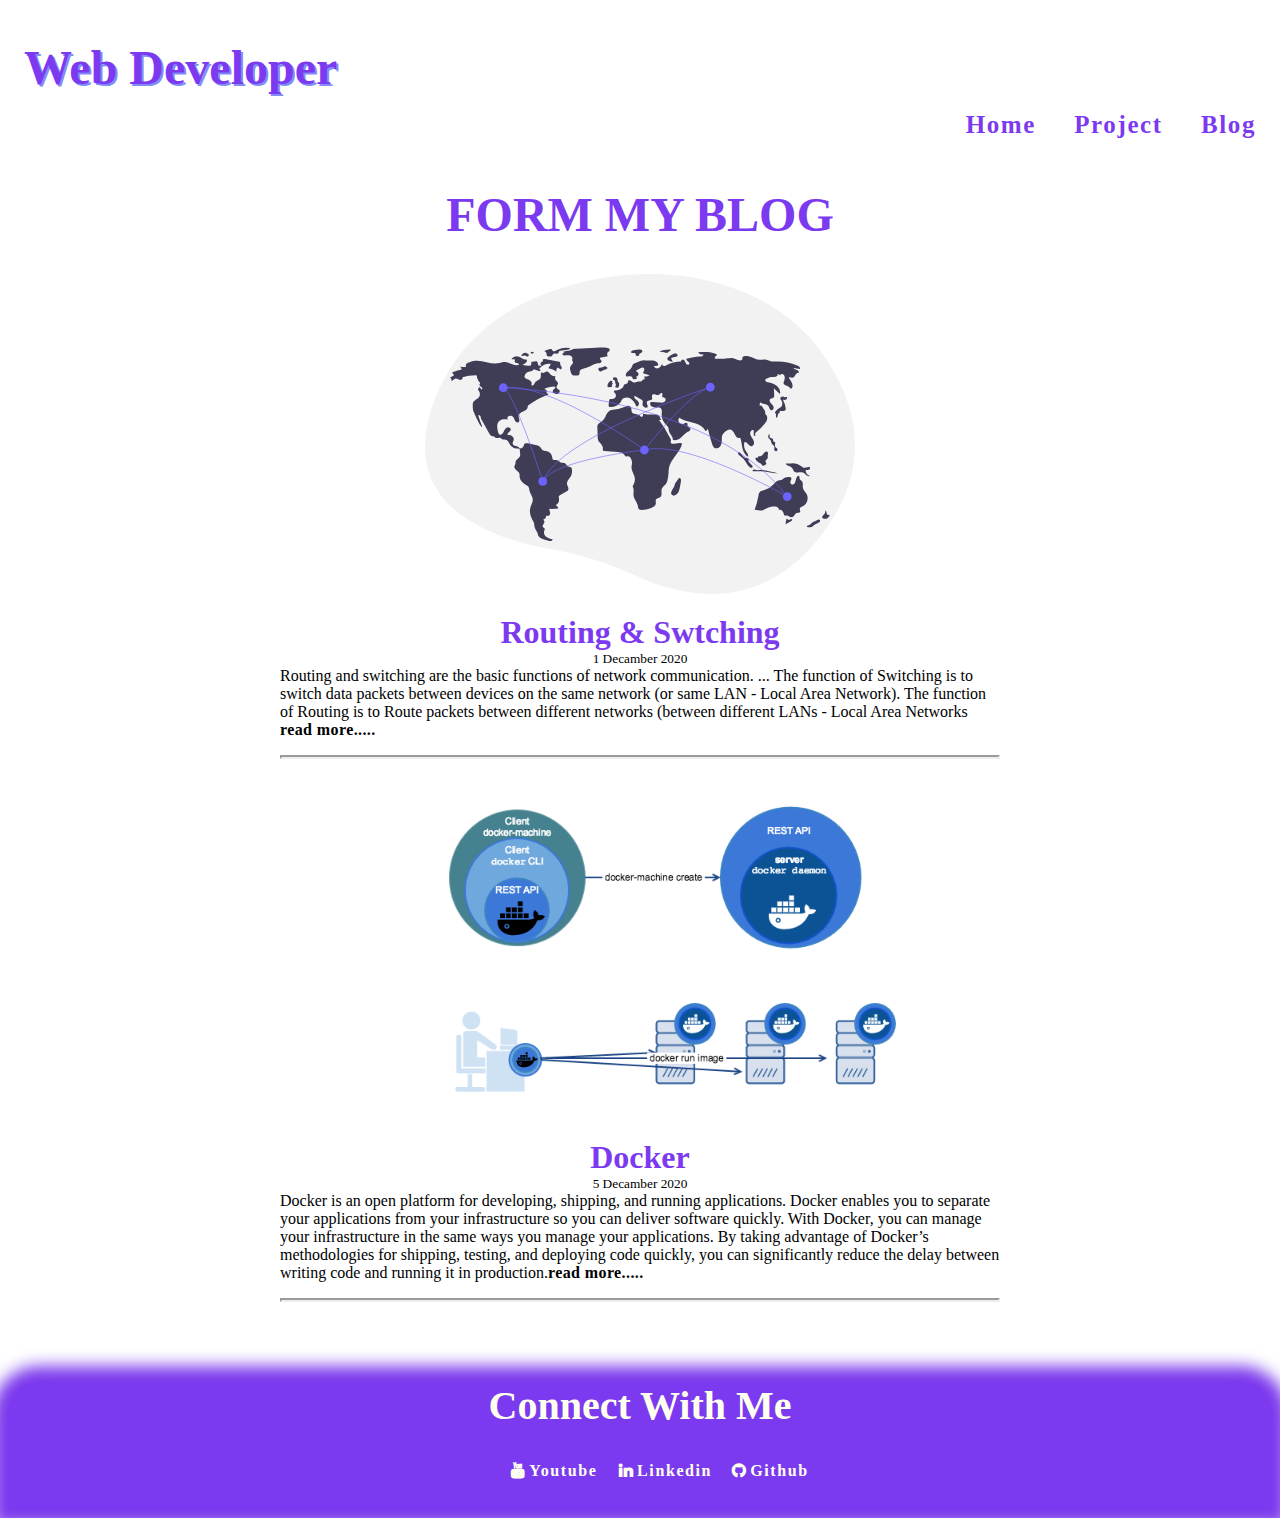
==== blog.html @ 0ab104fb "portfolio" ====
<!DOCTYPE html>
<html lang="en">

<head>
    <meta charset="UTF-8">
    <meta name="viewport" content="width=device-width, initial-scale=1.0">
    <title>welcome to this web </title>
    <link rel="stylesheet" href="style.css">
    <link rel="stylesheet" href="https://cdnjs.cloudflare.com/ajax/libs/font-awesome/4.7.0/css/font-awesome.min.css">
    <link rel="stylesheet" href="./style.css">
</head>
<!-- container -->

<body>
    <nav class="container">
        <div>
            <h1 class="h1head">Web Developer
            </h1>

            <ul class="ulist">
                <li class="uitem">
                    <a href="index.html">Home</a>
                </li>
                <li class="uitem">
                    <a class="ulink" href="project.html">Project</a>
                </li>
                <li class="uitem">
                    <a class="ulink" href="blog.html">Blog</a>
                </li>
            </ul>
        </div>
    </nav>
    <div>
        <h4 class="h1sec1 header"; style="margin-top: 2rem; font-size: 3rem;">FORM MY BLOG</h4>  

    </div>
    <div class="blog-section">
        <div class="project1"> <img class="project123"  src="blog1.svg" alt="404">  </div>
        <h5 class="h1sec1 header" style="font-size: xx-large;">Routing & Swtching</h5>
        <small style="text-align: center;">1 Decamber 2020</small>
        <p class="blogsec">  Routing and switching are the basic functions of network communication. ... The function of Switching is to switch data packets between devices on the same network (or same LAN - Local Area Network). The function of Routing is to Route packets between different networks (between different LANs - Local Area Networks <span>  <b><a style="letter-spacing: 0.40px;" href="https://www.cisco.com/c/en_in/index.html">read more.....</a></b></span></p>
    </div>
    <hr class="hr">
    <div class="blog-section">
        <div class="project1"> <img class="project123"  src="dockerblog.png" alt="404">  </div>
        <h5 class="h1sec1 header" style="font-size: xx-large;">Docker</h5>
        <small style="text-align: center;">5 Decamber 2020</small>
        <p class="blogsec"> Docker is an open platform for developing, shipping, and running applications. Docker enables you to separate your applications from your infrastructure so you can deliver software quickly. With Docker, you can manage your infrastructure in the same ways you manage your applications. By taking advantage of Docker’s methodologies for shipping, testing, and deploying code quickly, you can significantly reduce the delay between writing code and running it in production.<b><a style="letter-spacing: 0.40px;" href="https://www.docker.com/">read more.....</a></b></span></p>
    </div>
    <hr class="hr">





















     <!-- footer -->
     <footer class="footer">
        <div>
             <h2 class="footer-header">Connect With Me</h2>
   
             <ul  class="footer-body"> 
               <li class="list-item  fa fa-youtube">
                <a href="">Youtube </a>
   
               </li>
               <li  class="list-item  fa fa-linkedin">
                   <a href="">Linkedin</a>
               </li>
               <li  class="list-item  fa fa-github">
                   <a href="https://github.com/Ankit1999Raikwar">Github</a>
               </li>
   
   
             </ul>
        </div>
   
   
       </footer>
---- style.css ----
@import url("https://fonts.googleapis.com/css2?family=Noto+Sans+TC&display=swap");

:root {
   --primary-color : #7c3af0;
   --secondary-color: #6b7280;
}
/* container */
.container{
    border-bottom-left-radius: 1rem;
   font-weight: bolder;
   color: var(--primary-color);
   


}
a {
    text-decoration: none;
    color: var(--primary);
    text-transform: none;
    letter-spacing: 0.1rem;
}
  .container .h1head {
     padding-top: 0.5rem;
     margin-bottom: 0px;
     padding-bottom: 0px;
     font-size: 3rem;
     padding-left: 1rem;
     text-shadow: 2px 2px #818CF8;
     
    }
  .container .ulist{
        list-style: none;
        text-align: right;  
        

    }
    .container  .ulist .uitem {
            display: inline;
            margin: 0.5rem 1rem;
            
            font-size: 25px;
            
         
           }
    
    .container .ulist .uitem:hover{
          background-color: #818CF8;
          border-radius: 1px;
          
          
        

    }
    .container .ulist .uitem:active{
        color: lightcoral;
        
    } 
   /* header */
   .div1{
    
       margin: 0.5rem 0.5rem;
       padding-right: 1rem;
       height: 53rem;
       width: 53rem;
       
       float: right;
     }
   .div2{
     padding-top: 10rem;
     padding-left: 2rem;
     margin-left: 0.5px;
    }
   .headerh1 {
    color: #7c3af0;
    padding-top: 7rem;
    font-size: 16rem;
    text-align: center;
    margin: auto;
    padding-bottom: 0rem;
    text-shadow: 5px 2px #818CF8;
    }
  .p2 {
    font-size: 4rem;
    font-weight: bolder;
    color: #7c3af0;
    padding-top: 0rem;
     margin: 0rem;
  word-spacing: 0rem;
}
 .p3 {
    padding-top: 0rem;
    margin: 0rem;
    word-spacing: 0rem;
    color: #7c3af0;
    font-weight: bold;
}
/* section (technology) */
.h1sec1 {
    text-align: center;
    margin-top: 14rem;
    font-size: 5rem;
    font-weight: bolder;
    color: var(--primary-color);
}
.h1sec1 .logotech{
    width: 100px;
    height: 100px;
    float: inline-end;
    box-shadow: 0rem 0rem 1rem 1rem ;
}
.section{
    text-align: center;
    box-shadow: 0rem 0rem 0.5rem 0.5rem #E5E7EB;
    padding: 1rem;
    margin: 2rem 7rem;
    border-radius: 1rem;
    
}
.section .sech3{
    font-weight: bolder;
    color: var(--primary-color);
    margin-top: 0px;
    font-size: 2rem;

}
.section .seclink{
        text-decoration: none;
        color: white;
        background-color: var(--primary-color);
        width: max-content;
        min-width: 140px;
        margin-right: 55rem;
        border-radius: 0.5rem;
        padding: 0.5rem 1rem 0.5rem 1rem;
}
.section .secp{
    font-family: Cursive;
    color: var(--secondary-color);
    font-size: 1.25rem;
}
/* footer */
.footer{
    background-color: var(--primary-color);
    max-height: 20rem;
    height: 8rem;
    margin-top: 5rem;
    border-top-left-radius: 2rem;
    border-top-right-radius: 2rem;
    box-shadow: 0rem 0rem 1rem 1rem  #7C3AED;
}
.footer .footer-header{
    text-align: center;
    font-weight: bolder;
    font-size: 2.5rem;
    color: ivory;
}
.footer .footer-body{
       list-style: none;
       text-align: center;

}
.footer .footer-body .list-item{
    display: inline;
    padding: 0.5rem 0.5rem;
    font-weight: bolder;
    color: ivory;
}
/*project css  */
.header{
   padding-top: 1rem;
   margin: auto;
   text-align: center;   

}
.project1{
   text-align: center;
   display: block;
  
}
.project1 .project12:hover{ 
    border: 1px solid #777; 

}
.project1 .project-header{
   font-weight: bold;
   font-size: 2rem;
   color: var(--primary-color);


}
.project1 .para{
   font-family: cursive;
   color: var(--secondary-color);

}
.project1 .prolink{
        text-decoration: none;
        color: white;
        background-color: var(--primary-color);
        width: max-content;
        min-width: 40px;
        margin-right: 4rem;
        border-radius: 1rem;
        
        padding: 0.5rem 1rem 0.5rem 1rem;
}
.project1 .project123{
    margin-top: 2rem;
     width 20rem;
    height: 20rem;
   padding: auto;
}
.project1 .project123:hover{ 
    border: 1px solid #777; 

}
.hr{
   margin-inline-start: 17rem;
   margin-inline-end: 17rem;
   margin-top: 1rem;
   border-width: 2px;
}
.blog-section {
    display: flex;
    flex-direction: column;
}

/* blog1 */
.blogsec{
    padding: 0px 12rem;
    margin: 0px 5rem;
    font-family: Roboto;


}
---- style.css ----
@import url("https://fonts.googleapis.com/css2?family=Noto+Sans+TC&display=swap");

:root {
   --primary-color : #7c3af0;
   --secondary-color: #6b7280;
}
/* container */
.container{
    border-bottom-left-radius: 1rem;
   font-weight: bolder;
   color: var(--primary-color);
   


}
a {
    text-decoration: none;
    color: var(--primary);
    text-transform: none;
    letter-spacing: 0.1rem;
}
  .container .h1head {
     padding-top: 0.5rem;
     margin-bottom: 0px;
     padding-bottom: 0px;
     font-size: 3rem;
     padding-left: 1rem;
     text-shadow: 2px 2px #818CF8;
     
    }
  .container .ulist{
        list-style: none;
        text-align: right;  
        

    }
    .container  .ulist .uitem {
            display: inline;
            margin: 0.5rem 1rem;
            
            font-size: 25px;
            
         
           }
    
    .container .ulist .uitem:hover{
          background-color: #818CF8;
          border-radius: 1px;
          
          
        

    }
    .container .ulist .uitem:active{
        color: lightcoral;
        
    } 
   /* header */
   .div1{
    
       margin: 0.5rem 0.5rem;
       padding-right: 1rem;
       height: 53rem;
       width: 53rem;
       
       float: right;
     }
   .div2{
     padding-top: 10rem;
     padding-left: 2rem;
     margin-left: 0.5px;
    }
   .headerh1 {
    color: #7c3af0;
    padding-top: 7rem;
    font-size: 16rem;
    text-align: center;
    margin: auto;
    padding-bottom: 0rem;
    text-shadow: 5px 2px #818CF8;
    }
  .p2 {
    font-size: 4rem;
    font-weight: bolder;
    color: #7c3af0;
    padding-top: 0rem;
     margin: 0rem;
  word-spacing: 0rem;
}
 .p3 {
    padding-top: 0rem;
    margin: 0rem;
    word-spacing: 0rem;
    color: #7c3af0;
    font-weight: bold;
}
/* section (technology) */
.h1sec1 {
    text-align: center;
    margin-top: 14rem;
    font-size: 5rem;
    font-weight: bolder;
    color: var(--primary-color);
}
.h1sec1 .logotech{
    width: 100px;
    height: 100px;
    float: inline-end;
    box-shadow: 0rem 0rem 1rem 1rem ;
}
.section{
    text-align: center;
    box-shadow: 0rem 0rem 0.5rem 0.5rem #E5E7EB;
    padding: 1rem;
    margin: 2rem 7rem;
    border-radius: 1rem;
    
}
.section .sech3{
    font-weight: bolder;
    color: var(--primary-color);
    margin-top: 0px;
    font-size: 2rem;

}
.section .seclink{
        text-decoration: none;
        color: white;
        background-color: var(--primary-color);
        width: max-content;
        min-width: 140px;
        margin-right: 55rem;
        border-radius: 0.5rem;
        padding: 0.5rem 1rem 0.5rem 1rem;
}
.section .secp{
    font-family: Cursive;
    color: var(--secondary-color);
    font-size: 1.25rem;
}
/* footer */
.footer{
    background-color: var(--primary-color);
    max-height: 20rem;
    height: 8rem;
    margin-top: 5rem;
    border-top-left-radius: 2rem;
    border-top-right-radius: 2rem;
    box-shadow: 0rem 0rem 1rem 1rem  #7C3AED;
}
.footer .footer-header{
    text-align: center;
    font-weight: bolder;
    font-size: 2.5rem;
    color: ivory;
}
.footer .footer-body{
       list-style: none;
       text-align: center;

}
.footer .footer-body .list-item{
    display: inline;
    padding: 0.5rem 0.5rem;
    font-weight: bolder;
    color: ivory;
}
/*project css  */
.header{
   padding-top: 1rem;
   margin: auto;
   text-align: center;   

}
.project1{
   text-align: center;
   display: block;
  
}
.project1 .project12:hover{ 
    border: 1px solid #777; 

}
.project1 .project-header{
   font-weight: bold;
   font-size: 2rem;
   color: var(--primary-color);


}
.project1 .para{
   font-family: cursive;
   color: var(--secondary-color);

}
.project1 .prolink{
        text-decoration: none;
        color: white;
        background-color: var(--primary-color);
        width: max-content;
        min-width: 40px;
        margin-right: 4rem;
        border-radius: 1rem;
        
        padding: 0.5rem 1rem 0.5rem 1rem;
}
.project1 .project123{
    margin-top: 2rem;
     width 20rem;
    height: 20rem;
   padding: auto;
}
.project1 .project123:hover{ 
    border: 1px solid #777; 

}
.hr{
   margin-inline-start: 17rem;
   margin-inline-end: 17rem;
   margin-top: 1rem;
   border-width: 2px;
}
.blog-section {
    display: flex;
    flex-direction: column;
}

/* blog1 */
.blogsec{
    padding: 0px 12rem;
    margin: 0px 5rem;
    font-family: Roboto;


}
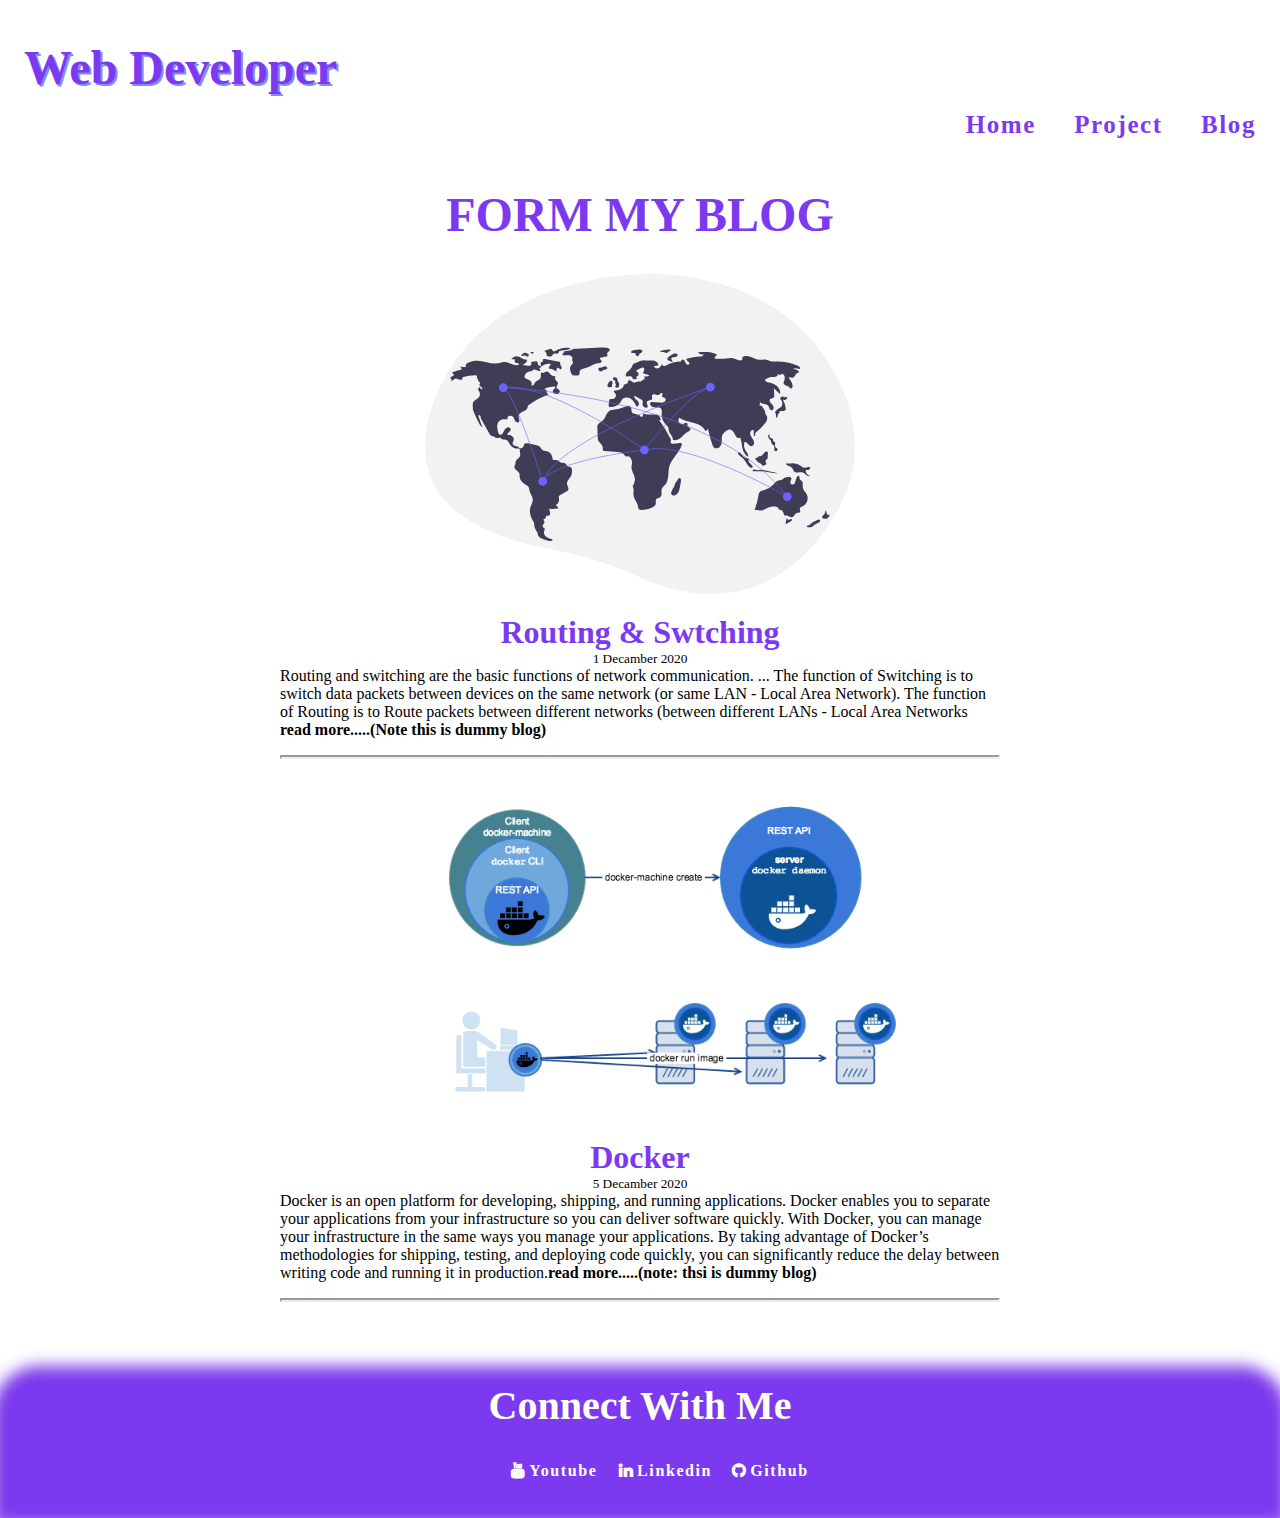
==== commit 36b87f32: "Update blog.html" ====
--- a/blog.html
+++ b/blog.html
@@ -38,14 +38,14 @@
         <div class="project1"> <img class="project123"  src="blog1.svg" alt="404">  </div>
         <h5 class="h1sec1 header" style="font-size: xx-large;">Routing & Swtching</h5>
         <small style="text-align: center;">1 Decamber 2020</small>
-        <p class="blogsec">  Routing and switching are the basic functions of network communication. ... The function of Switching is to switch data packets between devices on the same network (or same LAN - Local Area Network). The function of Routing is to Route packets between different networks (between different LANs - Local Area Networks <span>  <b><a style="letter-spacing: 0.40px;" href="https://www.cisco.com/c/en_in/index.html">read more.....</a></b></span></p>
+        <p class="blogsec">  Routing and switching are the basic functions of network communication. ... The function of Switching is to switch data packets between devices on the same network (or same LAN - Local Area Network). The function of Routing is to Route packets between different networks (between different LANs - Local Area Networks <span>  <b>read more.....(Note this is dummy blog)</b></span></p>
     </div>
     <hr class="hr">
     <div class="blog-section">
         <div class="project1"> <img class="project123"  src="dockerblog.png" alt="404">  </div>
         <h5 class="h1sec1 header" style="font-size: xx-large;">Docker</h5>
         <small style="text-align: center;">5 Decamber 2020</small>
-        <p class="blogsec"> Docker is an open platform for developing, shipping, and running applications. Docker enables you to separate your applications from your infrastructure so you can deliver software quickly. With Docker, you can manage your infrastructure in the same ways you manage your applications. By taking advantage of Docker’s methodologies for shipping, testing, and deploying code quickly, you can significantly reduce the delay between writing code and running it in production.<b><a style="letter-spacing: 0.40px;" href="https://www.docker.com/">read more.....</a></b></span></p>
+        <p class="blogsec"> Docker is an open platform for developing, shipping, and running applications. Docker enables you to separate your applications from your infrastructure so you can deliver software quickly. With Docker, you can manage your infrastructure in the same ways you manage your applications. By taking advantage of Docker’s methodologies for shipping, testing, and deploying code quickly, you can significantly reduce the delay between writing code and running it in production.<b>read more.....(note: thsi is dummy blog)</a></b></span></p>
     </div>
     <hr class="hr">
 
@@ -76,11 +76,11 @@
    
              <ul  class="footer-body"> 
                <li class="list-item  fa fa-youtube">
-                <a href="">Youtube </a>
+                <a href="https://www.youtube.com/channel/UCXTq8WDQR8RSYvtxKNahFTw/featured?view_as=subscriber">Youtube </a>
    
                </li>
                <li  class="list-item  fa fa-linkedin">
-                   <a href="">Linkedin</a>
+                   <a href="https://www.linkedin.com/in/ankit-raikwar">Linkedin</a>
                </li>
                <li  class="list-item  fa fa-github">
                    <a href="https://github.com/Ankit1999Raikwar">Github</a>
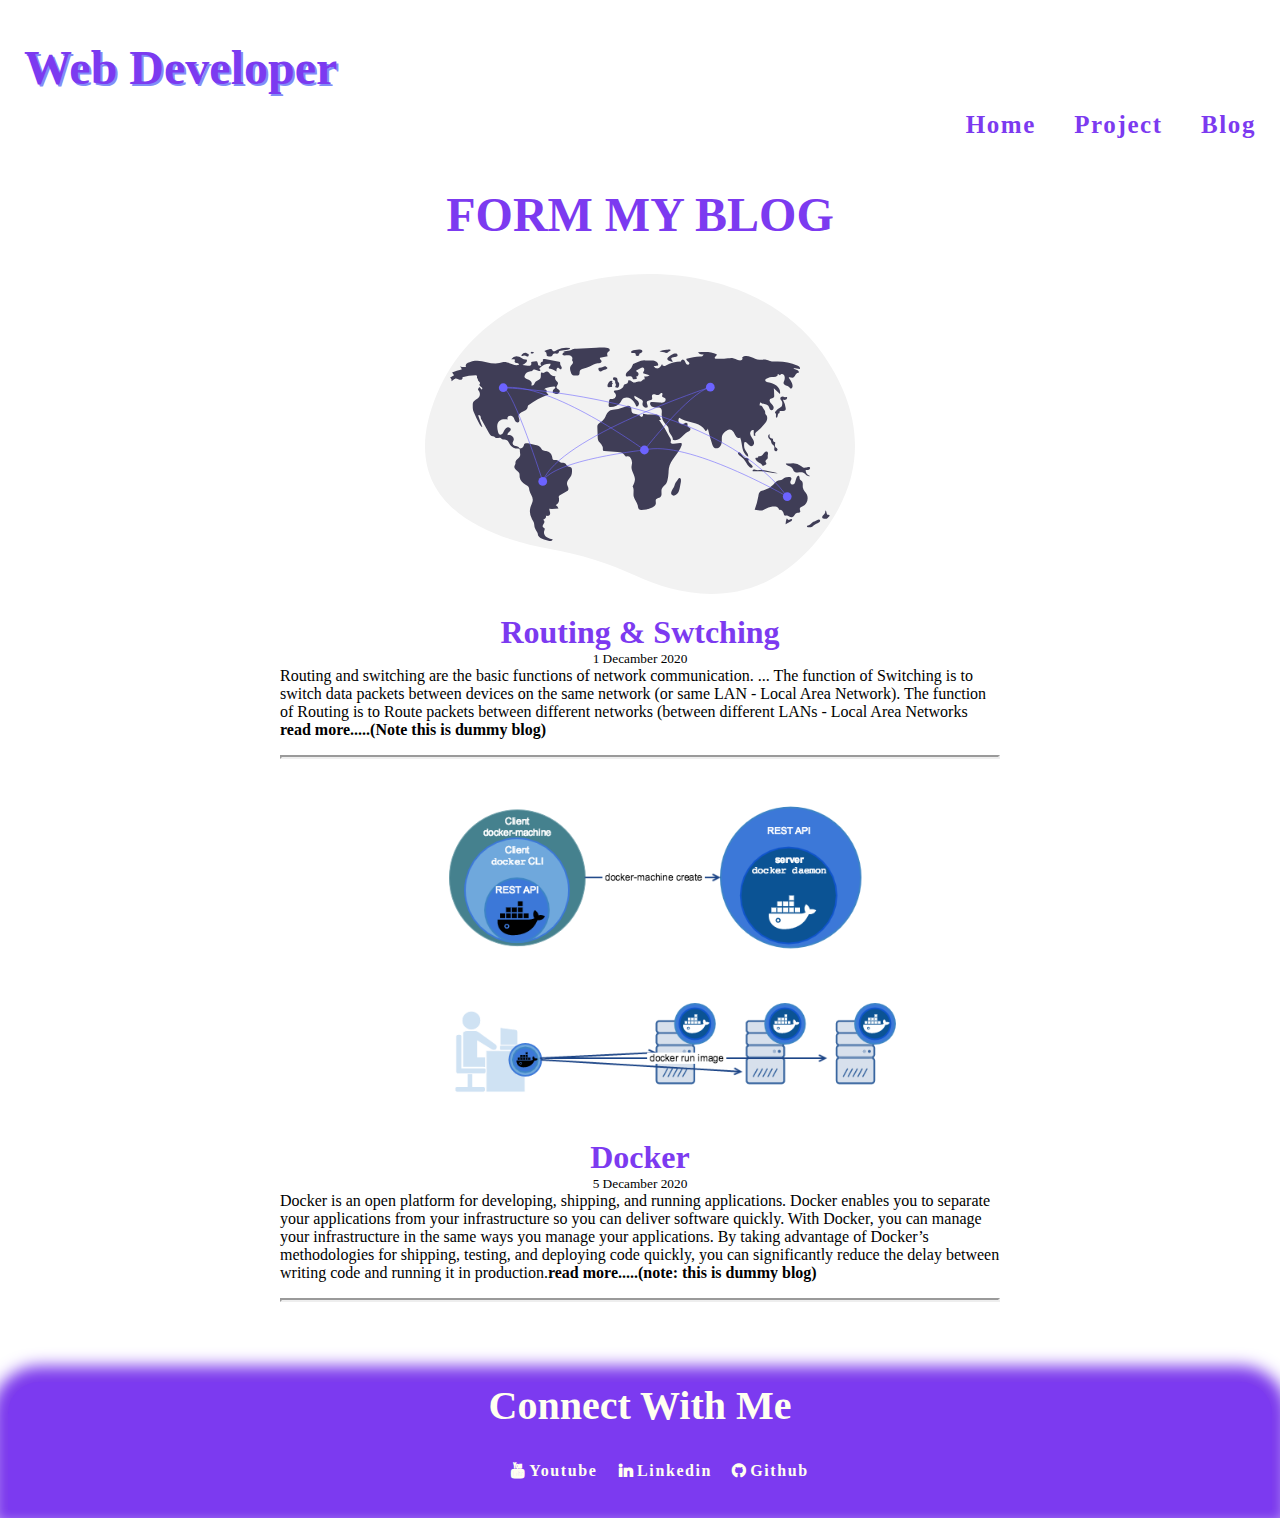
==== commit 67659c51: "Update blog.html" ====
--- a/blog.html
+++ b/blog.html
@@ -45,7 +45,7 @@
         <div class="project1"> <img class="project123"  src="dockerblog.png" alt="404">  </div>
         <h5 class="h1sec1 header" style="font-size: xx-large;">Docker</h5>
         <small style="text-align: center;">5 Decamber 2020</small>
-        <p class="blogsec"> Docker is an open platform for developing, shipping, and running applications. Docker enables you to separate your applications from your infrastructure so you can deliver software quickly. With Docker, you can manage your infrastructure in the same ways you manage your applications. By taking advantage of Docker’s methodologies for shipping, testing, and deploying code quickly, you can significantly reduce the delay between writing code and running it in production.<b>read more.....(note: thsi is dummy blog)</a></b></span></p>
+        <p class="blogsec"> Docker is an open platform for developing, shipping, and running applications. Docker enables you to separate your applications from your infrastructure so you can deliver software quickly. With Docker, you can manage your infrastructure in the same ways you manage your applications. By taking advantage of Docker’s methodologies for shipping, testing, and deploying code quickly, you can significantly reduce the delay between writing code and running it in production.<b>read more.....(note: this is dummy blog)</a></b></span></p>
     </div>
     <hr class="hr">
 
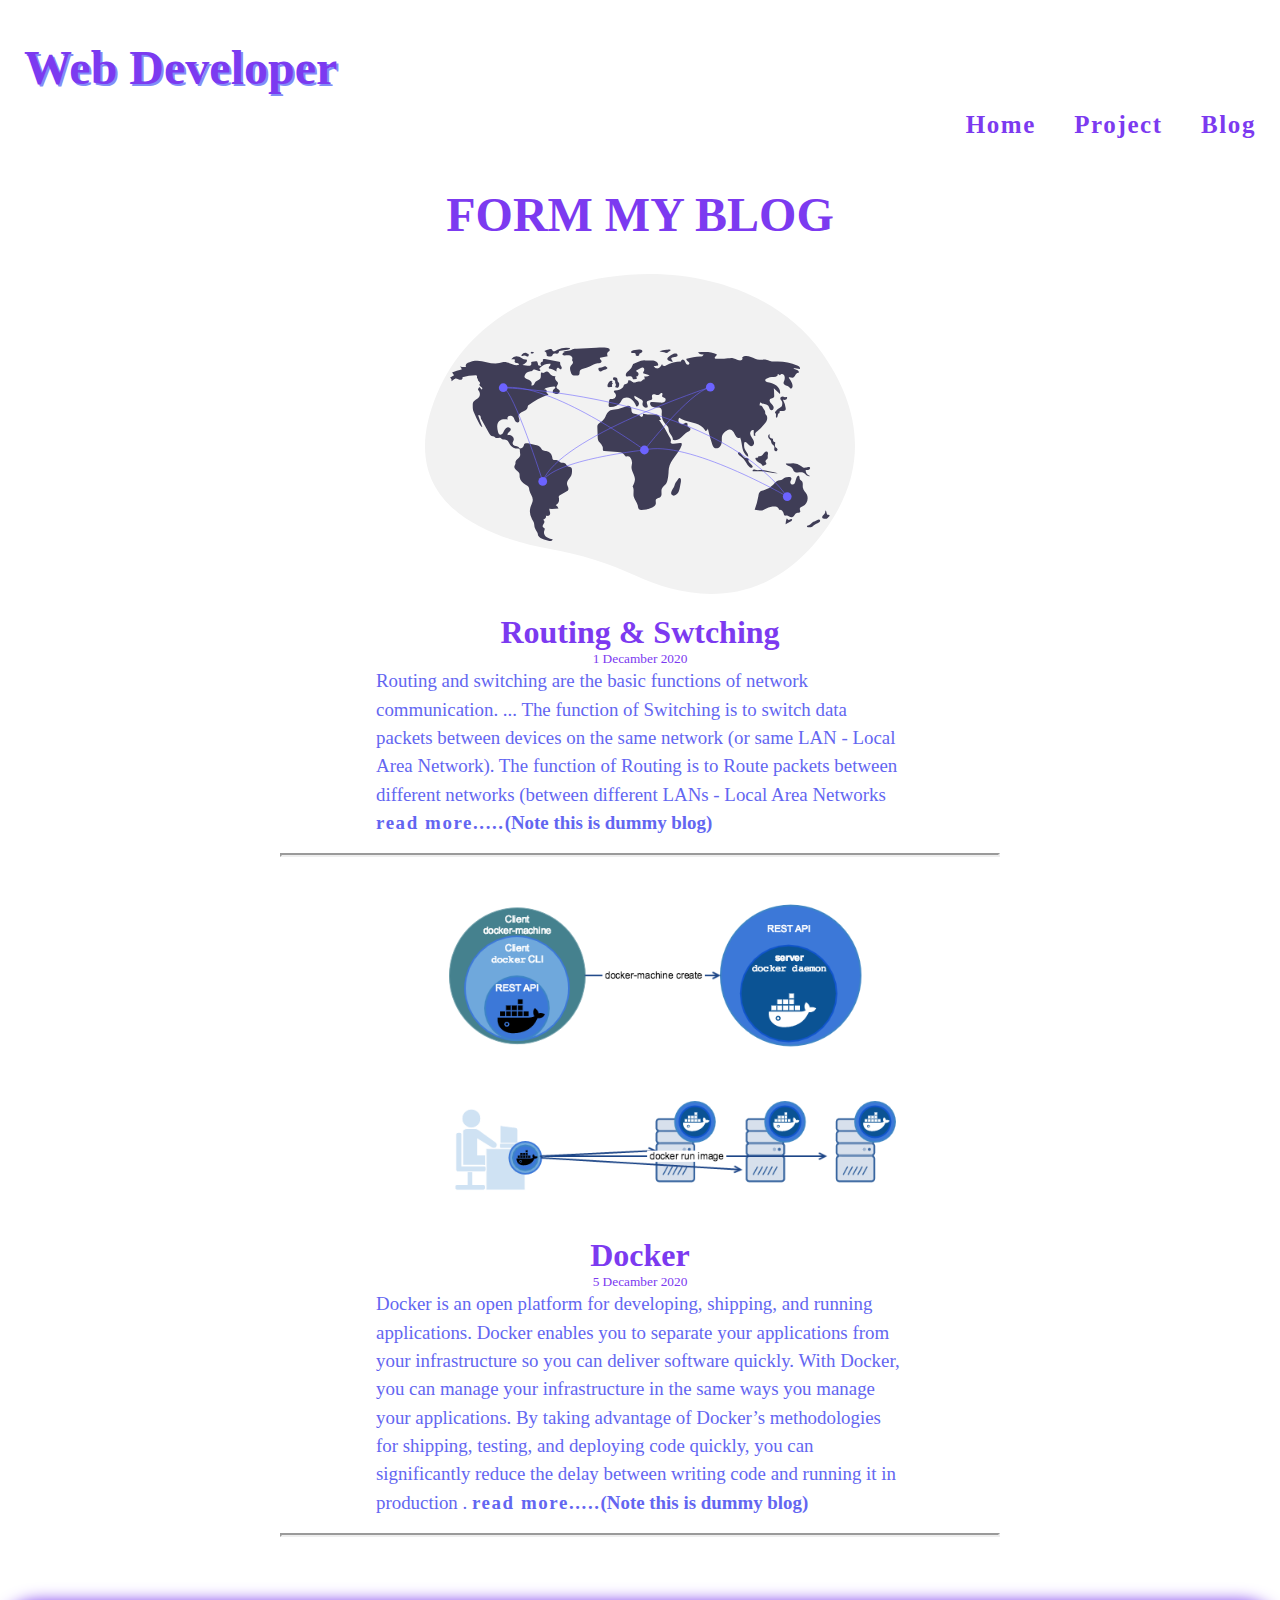
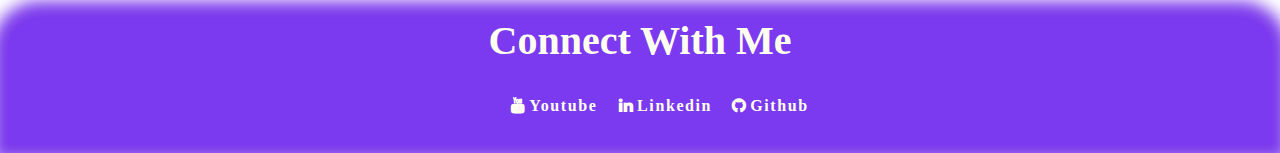
==== commit 98a4ad7e: "blog page" ====
--- a/blog.html
+++ b/blog.html
@@ -31,21 +31,31 @@
         </div>
     </nav>
     <div>
-        <h4 class="h1sec1 header"; style="margin-top: 2rem; font-size: 3rem;">FORM MY BLOG</h4>  
+        <h4 class="h1sec1 header"; style="margin-top: 2rem; font-size: 3rem; color: #7c3af0;">FORM MY BLOG</h4>  
 
     </div>
     <div class="blog-section">
         <div class="project1"> <img class="project123"  src="blog1.svg" alt="404">  </div>
         <h5 class="h1sec1 header" style="font-size: xx-large;">Routing & Swtching</h5>
         <small style="text-align: center;">1 Decamber 2020</small>
-        <p class="blogsec">  Routing and switching are the basic functions of network communication. ... The function of Switching is to switch data packets between devices on the same network (or same LAN - Local Area Network). The function of Routing is to Route packets between different networks (between different LANs - Local Area Networks <span>  <b>read more.....(Note this is dummy blog)</b></span></p>
+        <p class="blog-content">  Routing and switching are the basic functions of network communication. ... 
+            The function of Switching is to switch data packets between devices on the same network (or same LAN - Local
+             Area Network). The function of Routing is to Route packets between different networks (between
+              different LANs - Local Area Networks <span>  <b><a href="blog1.html"> read more.....</a>(Note this is dummy blog)</b></span></p>
     </div>
     <hr class="hr">
     <div class="blog-section">
         <div class="project1"> <img class="project123"  src="dockerblog.png" alt="404">  </div>
         <h5 class="h1sec1 header" style="font-size: xx-large;">Docker</h5>
         <small style="text-align: center;">5 Decamber 2020</small>
-        <p class="blogsec"> Docker is an open platform for developing, shipping, and running applications. Docker enables you to separate your applications from your infrastructure so you can deliver software quickly. With Docker, you can manage your infrastructure in the same ways you manage your applications. By taking advantage of Docker’s methodologies for shipping, testing, and deploying code quickly, you can significantly reduce the delay between writing code and running it in production.<b>read more.....(note: this is dummy blog)</a></b></span></p>
+        <p class="blog-content"> Docker is an open platform for developing,
+             shipping, and running applications. Docker enables 
+             you to separate your applications from your infrastructure so you can deliver software quickly.
+              With Docker, you can manage your infrastructure in the same ways you manage your applications.
+               By taking advantage of Docker’s methodologies for shipping, testing, and deploying code quickly,
+                you can significantly reduce the delay between writing code and running it in production
+                .<span>  <b><a href="blog2.html"> read more.....</a>(Note this is dummy blog)</b></span></p>
+               
     </div>
     <hr class="hr">
 
--- a/style.css
+++ b/style.css
@@ -9,8 +9,6 @@
     border-bottom-left-radius: 1rem;
    font-weight: bolder;
    color: var(--primary-color);
-   
-
 
 }
 a {
@@ -55,89 +53,92 @@
         color: lightcoral;
         
     } 
-   /* header */
-   .div1{
-    
-       margin: 0.5rem 0.5rem;
-       padding-right: 1rem;
-       height: 53rem;
-       width: 53rem;
+
+     /*hero section  */
+
+     .hero{
+         margin-top: 2px;
+         padding: 1rem;
+         position: relative;
+     }
+    .hero .hero-image{
+        width: 800px;
+        height: auto;
+        display: block;
+        position: relative;
+        margin:0 10px 10px auto;        
+      
+    }
+    .hero .hero-contant{
+        position:absolute;
+        top: 10%;
+        margin-left: 10px;
+        width: 50%;
+        color: var(--primary-color);
+
+    }
+      
+
+    
+    .hero .hero-contant h1{
+        font-weight:400;
+        font-size: 8rem;
+        padding-top: 1rem;
+        margin-bottom: 0px;
+    }
+    .hero .hero-contant p{
+        font-size: 3rem;
+        margin: 0px auto;
+
        
-       float: right;
+    }
+    .hero .hero-contant small{
+        margin-top: 0px;
+        font-weight: bold;
+        margin-top: 0px;
+    }
+    .tech-heading{
+        text-align: center;
+        margin: 0px;
+       font-weight: bolder;
+       font-size: 2rem;
+       display: block;
+        color: var(--primary-color);
+    }
+    .tech-heading .logo{
+
+        width: 8%;
+        box-shadow: 0px 0px 4px 4px var(--primary-color);
+        
+
+    }
+    .language{
+        width: fit-content;
+        margin: auto;
+        padding: 1px 8rem ;
+        border-radius: 2px;        
+        border: 1px solid black;
+        text-align: center;
+            
+    
      }
-   .div2{
-     padding-top: 10rem;
-     padding-left: 2rem;
-     margin-left: 0.5px;
-    }
-   .headerh1 {
-    color: #7c3af0;
-    padding-top: 7rem;
-    font-size: 16rem;
-    text-align: center;
-    margin: auto;
-    padding-bottom: 0rem;
-    text-shadow: 5px 2px #818CF8;
-    }
-  .p2 {
-    font-size: 4rem;
-    font-weight: bolder;
-    color: #7c3af0;
-    padding-top: 0rem;
-     margin: 0rem;
-  word-spacing: 0rem;
-}
- .p3 {
-    padding-top: 0rem;
-    margin: 0rem;
-    word-spacing: 0rem;
-    color: #7c3af0;
-    font-weight: bold;
-}
-/* section (technology) */
-.h1sec1 {
-    text-align: center;
-    margin-top: 14rem;
-    font-size: 5rem;
-    font-weight: bolder;
-    color: var(--primary-color);
-}
-.h1sec1 .logotech{
-    width: 100px;
-    height: 100px;
-    float: inline-end;
-    box-shadow: 0rem 0rem 1rem 1rem ;
-}
-.section{
-    text-align: center;
-    box-shadow: 0rem 0rem 0.5rem 0.5rem #E5E7EB;
-    padding: 1rem;
-    margin: 2rem 7rem;
-    border-radius: 1rem;
-    
-}
-.section .sech3{
-    font-weight: bolder;
-    color: var(--primary-color);
-    margin-top: 0px;
-    font-size: 2rem;
-
-}
-.section .seclink{
-        text-decoration: none;
-        color: white;
-        background-color: var(--primary-color);
-        width: max-content;
-        min-width: 140px;
-        margin-right: 55rem;
-        border-radius: 0.5rem;
-        padding: 0.5rem 1rem 0.5rem 1rem;
-}
-.section .secp{
-    font-family: Cursive;
-    color: var(--secondary-color);
-    font-size: 1.25rem;
-}
+     .language:hover{
+        box-shadow: 0px 0px 2px 2px #8a8b8d;
+        border-radius: 5px;
+     }
+    .language .language-heading{
+       color: blueviolet;
+        margin-top: 0px;
+         font-size: 2rem;      
+    }
+    .language .lang-content{
+        color: var(--primary-color);
+        font-size: 23px;
+    }
+
+
+
+   
 /* footer */
 .footer{
     background-color: var(--primary-color);
@@ -223,13 +224,26 @@
 .blog-section {
     display: flex;
     flex-direction: column;
+    color: var(--primary-color);
 }
 
 /* blog1 */
-.blogsec{
-    padding: 0px 12rem;
+.blog-content{
+    padding: 0px  18rem;
     margin: 0px 5rem;
     font-family: Roboto;
-
-
-}
+    color: #6366F1;
+    font-size: 0.5cm;
+    line-height: 0.75cm;
+    
+
+
+} 
+
+/* blog css */
+.blog-heading2{
+    margin: auto;
+    padding-top: 5px;
+    padding-bottom: 5px;
+    
+}--- a/style.css
+++ b/style.css
@@ -9,8 +9,6 @@
     border-bottom-left-radius: 1rem;
    font-weight: bolder;
    color: var(--primary-color);
-   
-
 
 }
 a {
@@ -55,89 +53,92 @@
         color: lightcoral;
         
     } 
-   /* header */
-   .div1{
-    
-       margin: 0.5rem 0.5rem;
-       padding-right: 1rem;
-       height: 53rem;
-       width: 53rem;
+
+     /*hero section  */
+
+     .hero{
+         margin-top: 2px;
+         padding: 1rem;
+         position: relative;
+     }
+    .hero .hero-image{
+        width: 800px;
+        height: auto;
+        display: block;
+        position: relative;
+        margin:0 10px 10px auto;        
+      
+    }
+    .hero .hero-contant{
+        position:absolute;
+        top: 10%;
+        margin-left: 10px;
+        width: 50%;
+        color: var(--primary-color);
+
+    }
+      
+
+    
+    .hero .hero-contant h1{
+        font-weight:400;
+        font-size: 8rem;
+        padding-top: 1rem;
+        margin-bottom: 0px;
+    }
+    .hero .hero-contant p{
+        font-size: 3rem;
+        margin: 0px auto;
+
        
-       float: right;
+    }
+    .hero .hero-contant small{
+        margin-top: 0px;
+        font-weight: bold;
+        margin-top: 0px;
+    }
+    .tech-heading{
+        text-align: center;
+        margin: 0px;
+       font-weight: bolder;
+       font-size: 2rem;
+       display: block;
+        color: var(--primary-color);
+    }
+    .tech-heading .logo{
+
+        width: 8%;
+        box-shadow: 0px 0px 4px 4px var(--primary-color);
+        
+
+    }
+    .language{
+        width: fit-content;
+        margin: auto;
+        padding: 1px 8rem ;
+        border-radius: 2px;        
+        border: 1px solid black;
+        text-align: center;
+            
+    
      }
-   .div2{
-     padding-top: 10rem;
-     padding-left: 2rem;
-     margin-left: 0.5px;
-    }
-   .headerh1 {
-    color: #7c3af0;
-    padding-top: 7rem;
-    font-size: 16rem;
-    text-align: center;
-    margin: auto;
-    padding-bottom: 0rem;
-    text-shadow: 5px 2px #818CF8;
-    }
-  .p2 {
-    font-size: 4rem;
-    font-weight: bolder;
-    color: #7c3af0;
-    padding-top: 0rem;
-     margin: 0rem;
-  word-spacing: 0rem;
-}
- .p3 {
-    padding-top: 0rem;
-    margin: 0rem;
-    word-spacing: 0rem;
-    color: #7c3af0;
-    font-weight: bold;
-}
-/* section (technology) */
-.h1sec1 {
-    text-align: center;
-    margin-top: 14rem;
-    font-size: 5rem;
-    font-weight: bolder;
-    color: var(--primary-color);
-}
-.h1sec1 .logotech{
-    width: 100px;
-    height: 100px;
-    float: inline-end;
-    box-shadow: 0rem 0rem 1rem 1rem ;
-}
-.section{
-    text-align: center;
-    box-shadow: 0rem 0rem 0.5rem 0.5rem #E5E7EB;
-    padding: 1rem;
-    margin: 2rem 7rem;
-    border-radius: 1rem;
-    
-}
-.section .sech3{
-    font-weight: bolder;
-    color: var(--primary-color);
-    margin-top: 0px;
-    font-size: 2rem;
-
-}
-.section .seclink{
-        text-decoration: none;
-        color: white;
-        background-color: var(--primary-color);
-        width: max-content;
-        min-width: 140px;
-        margin-right: 55rem;
-        border-radius: 0.5rem;
-        padding: 0.5rem 1rem 0.5rem 1rem;
-}
-.section .secp{
-    font-family: Cursive;
-    color: var(--secondary-color);
-    font-size: 1.25rem;
-}
+     .language:hover{
+        box-shadow: 0px 0px 2px 2px #8a8b8d;
+        border-radius: 5px;
+     }
+    .language .language-heading{
+       color: blueviolet;
+        margin-top: 0px;
+         font-size: 2rem;      
+    }
+    .language .lang-content{
+        color: var(--primary-color);
+        font-size: 23px;
+    }
+
+
+
+   
 /* footer */
 .footer{
     background-color: var(--primary-color);
@@ -223,13 +224,26 @@
 .blog-section {
     display: flex;
     flex-direction: column;
+    color: var(--primary-color);
 }
 
 /* blog1 */
-.blogsec{
-    padding: 0px 12rem;
+.blog-content{
+    padding: 0px  18rem;
     margin: 0px 5rem;
     font-family: Roboto;
-
-
-}
+    color: #6366F1;
+    font-size: 0.5cm;
+    line-height: 0.75cm;
+    
+
+
+} 
+
+/* blog css */
+.blog-heading2{
+    margin: auto;
+    padding-top: 5px;
+    padding-bottom: 5px;
+    
+}